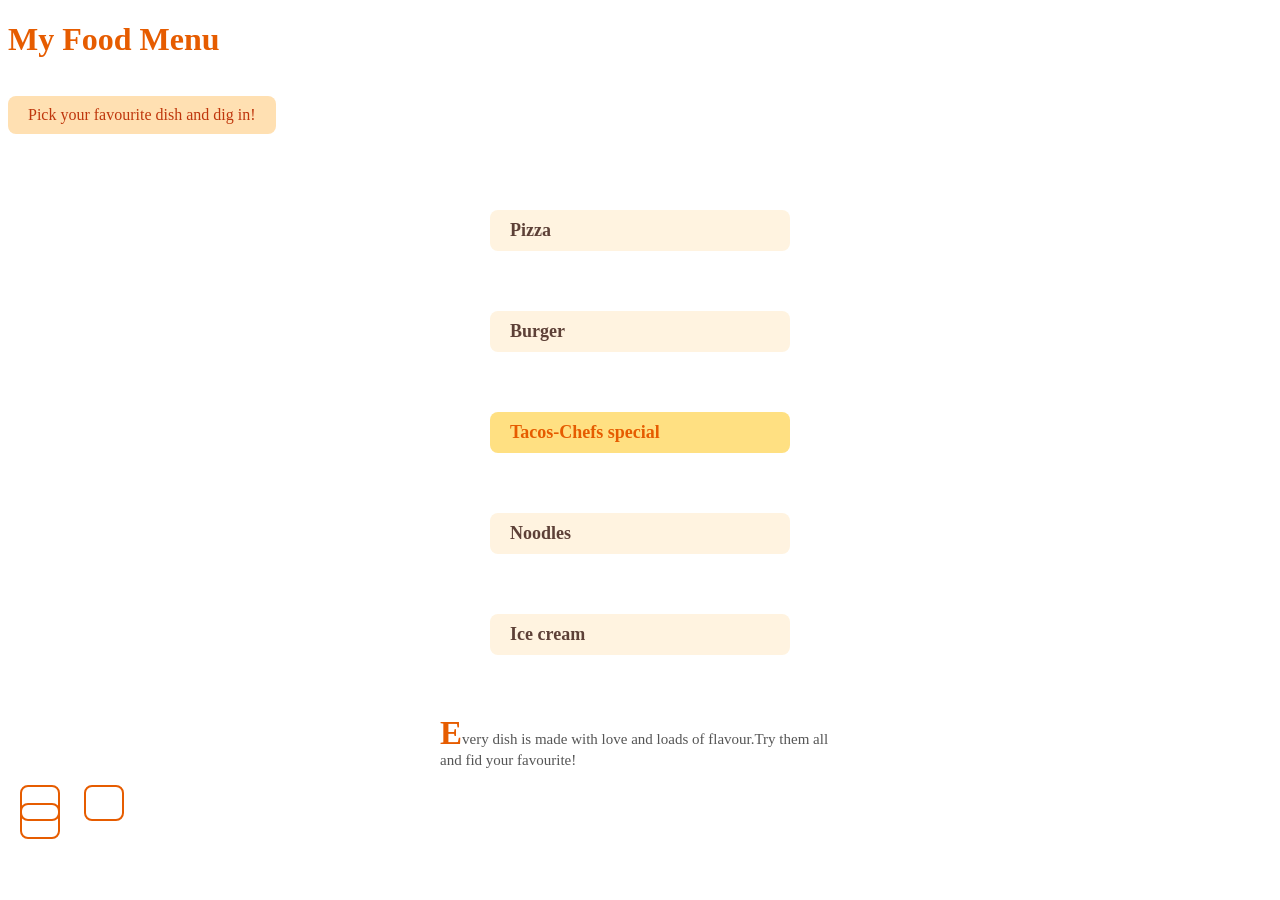
==== LESSON 4 ACITVITY 1/index.html @ c9118ec1 "food" ====
<!DOCTYPE html>
<html>

<head>
    <title>My Food Menu</title>
    <style>
        <body{
            font-family: Arial;
            background: #fff8f0;
            padding: 30px;
            text-align: center;
        }

        h1{
            color: #e65c00;
        }

        /*Sibling Selector-styles the paragraph right after h1 */
        h1+p{
            background: #ffe0b2;
            padding: 10px 20px;
            border-radius:8px ;
            color:#bf360c ;
            display:inline-block ;
        }

        ul{
            padding: 0;
            margin-top: 20px;
        }

        ul>li{
            list-style: none;
            font-size: 18px;
            font-weight: bold;
            color: #5d4037;
            padding: 10px 20px;
            margin: 60px auto;
            width: 260px;
            background: #fff3e0;
            border-radius: 8px;
        }

        ul li:nth-child(3){
            background:#ffe082 ;
            color: #e65c00;
        }

        .desc{
            color: #555;
            margin-top: 20px;
            font-size: 15px;
            max-width: 400px;
            margin-left: auto;
            margin-right: auto;
        }

        .desc::first-letter{
            font-size: 220%;
            color:#e65c00 ;
            font-weight:bold;
        }

        .links{
            margin-top: 25px;
        }

        a{
            color: #e65c00;
            text-decoration: none;
            font-size: 15px;
            margin: 0 12px;
            padding: 8px 18px;
            border: 2px solid #e65c00;
            border-radius: 8px;
        }

        a:hover{
            background: #e65c00;
            color: white;
        }
    </style>
</head>

<body>
    <h1>My Food Menu</h1>
    <p>Pick your favourite dish and dig in!</p>

    <ul>
        <li>Pizza</li>
        <li>Burger</li>
        <li>Tacos-Chefs special</li>
        <li>Noodles</li>
        <li>Ice cream</li>
    </ul>

    <p class="desc">Every dish is made with love and loads of flavour.Try them all and fid your favourite!</p>

    <div class="links">
    <a href="#"Order Now</a>
    <a href="#" See More</a>
    </div>
    </body>
</html>
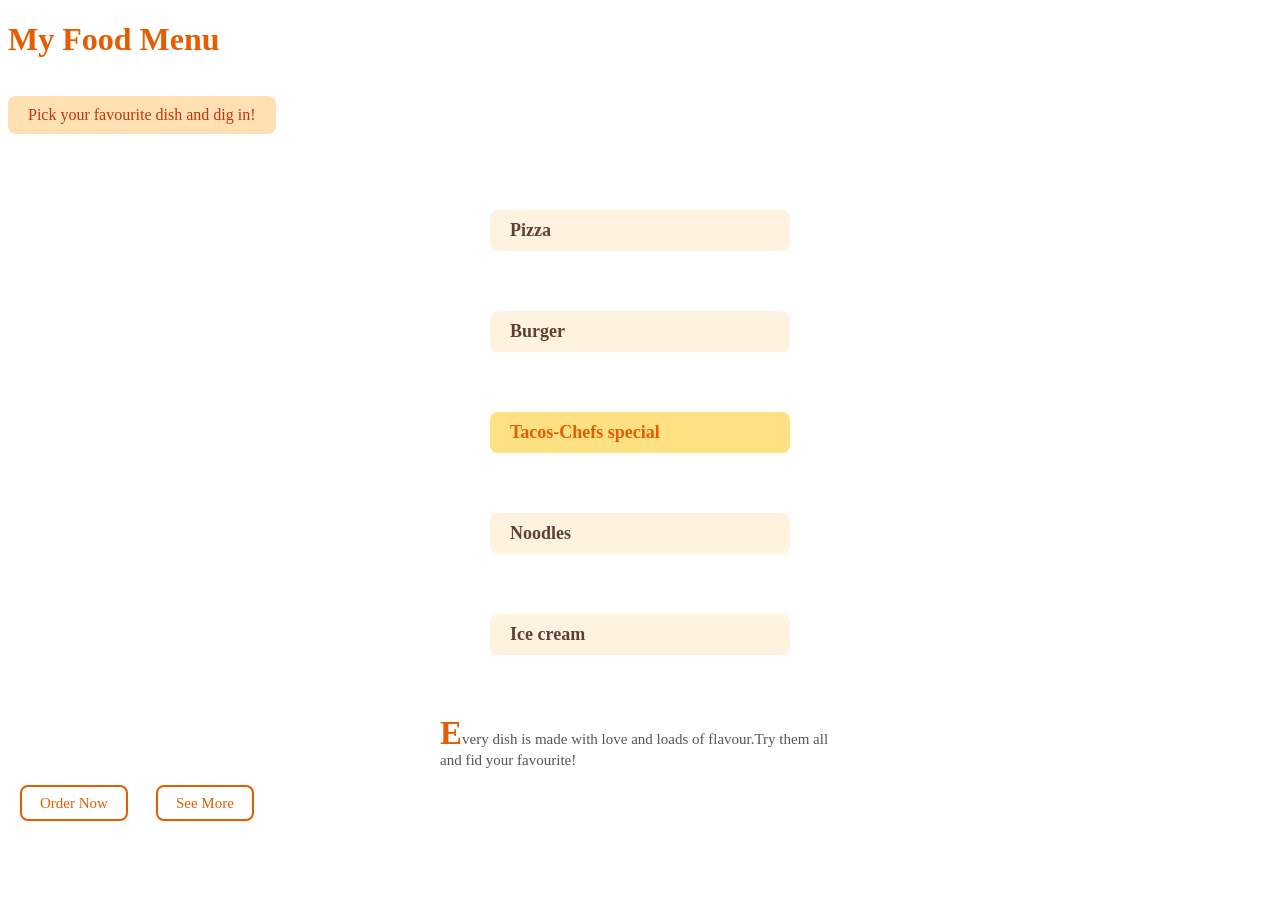
==== commit 3b1f98b3: "pizza" ====
--- a/LESSON 4 ACITVITY 1/index.html
+++ b/LESSON 4 ACITVITY 1/index.html
@@ -97,8 +97,8 @@
     <p class="desc">Every dish is made with love and loads of flavour.Try them all and fid your favourite!</p>
 
     <div class="links">
-    <a href="#"Order Now</a>
-    <a href="#" See More</a>
+    <a href="#">Order Now</a>
+    <a href="#"> See More</a>
     </div>
     </body>
 </html>
